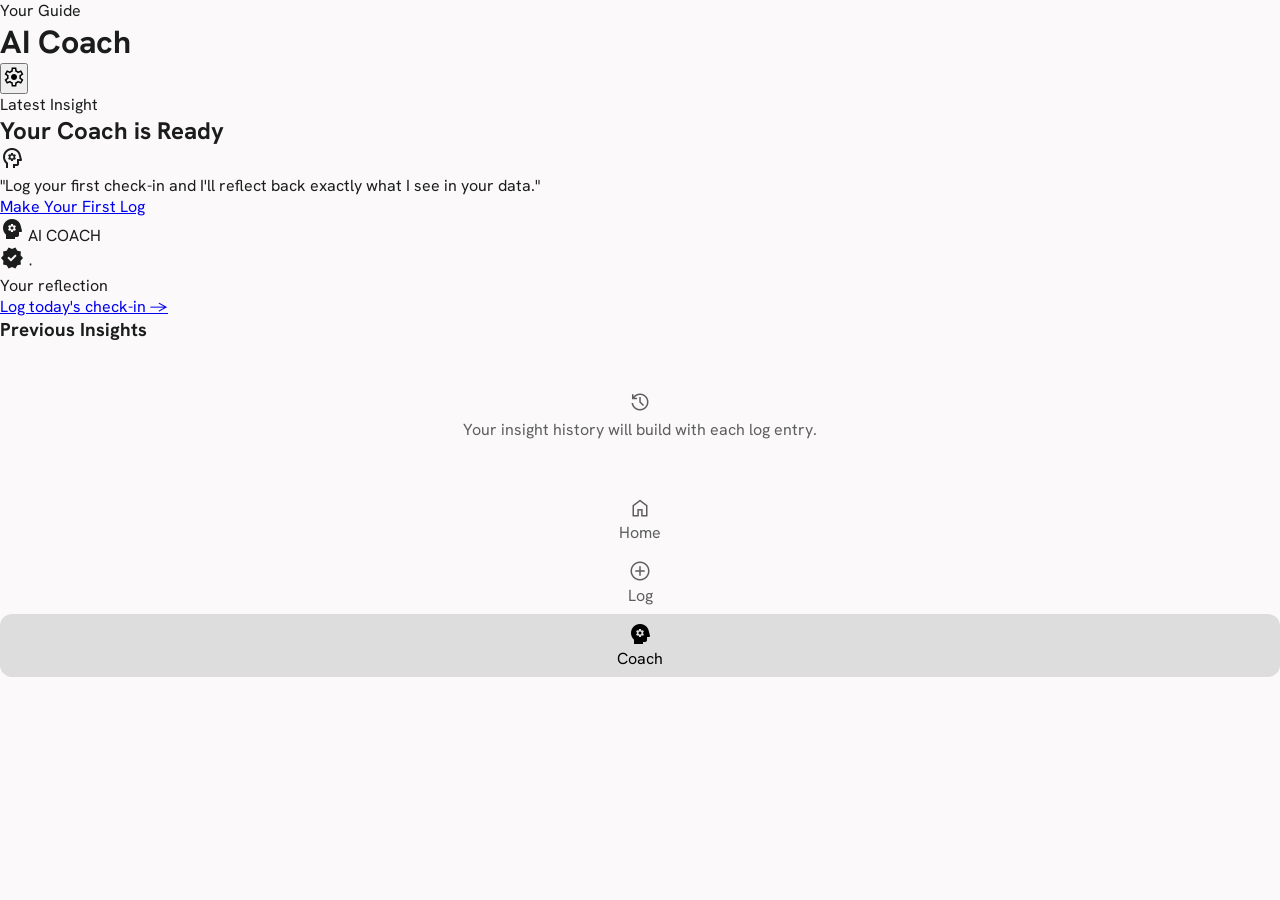
==== coach.html @ c9351e72 "Initial commit: MindLog MVP - AI-powered mental wellness coach app" ====
<!DOCTYPE html>
<html class="light" lang="en">
<head>
  <meta charset="utf-8"/>
  <meta content="width=device-width, initial-scale=1.0" name="viewport"/>
  <title>Coach | MindLog</title>
  <meta name="description" content="Your AI coach surfaces patterns and reflects real growth back to you — especially on days when progress feels invisible."/>

  <!-- Tailwind CSS -->
  <script src="https://cdn.tailwindcss.com?plugins=forms,container-queries"></script>
  <!-- Google Fonts -->
  <link href="https://fonts.googleapis.com/css2?family=EB+Garamond:ital,wght@0,400..800;1,400..800&family=Hanken+Grotesk:ital,wght@0,100..900;1,100..900&display=swap" rel="stylesheet"/>
  <link href="https://fonts.googleapis.com/css2?family=Material+Symbols+Outlined:wght,FILL@100..700,0..1&display=snap" rel="stylesheet"/>
  <!-- Shared Styles -->
  <link rel="stylesheet" href="style.css"/>

  <script id="tailwind-config">
    tailwind.config = {
      darkMode: "class",
      theme: {
        extend: {
          colors: {
            "on-secondary": "#ffffff", "on-tertiary": "#ffffff",
            "on-secondary-fixed-variant": "#454747", "on-secondary-container": "#606161",
            "deep-forest": "#2C362D", "surface-container-highest": "#e4e2e2",
            "outline": "#747878", "inverse-primary": "#c8c6c5",
            "on-error": "#ffffff", "inverse-surface": "#303031",
            "surface-container-low": "#f5f3f3", "mist-gray": "#F2F2F2",
            "secondary": "#5d5f5f", "surface-container": "#efeded",
            "background": "#fbf9f9", "inverse-on-surface": "#f2f0f0",
            "on-secondary-fixed": "#1a1c1c", "on-primary": "#ffffff",
            "on-surface-variant": "#444748", "primary-fixed-dim": "#c8c6c5",
            "surface-dim": "#dbdad9", "error": "#ba1a1a",
            "secondary-fixed-dim": "#c6c6c6", "surface": "#fbf9f9",
            "on-primary-container": "#858383", "tertiary-fixed-dim": "#c6c7c5",
            "on-primary-fixed-variant": "#474746", "on-background": "#1b1c1c",
            "on-primary-fixed": "#1c1b1b", "surface-tint": "#5f5e5e",
            "tertiary-container": "#1a1c1b", "error-container": "#ffdad6",
            "paper-white": "#FFFFFF", "outline-variant": "#c4c7c7",
            "on-tertiary-fixed-variant": "#454746", "on-tertiary-container": "#838483",
            "on-tertiary-fixed": "#1a1c1b", "surface-container-high": "#e9e8e7",
            "surface-variant": "#e4e2e2", "primary-container": "#1c1b1b",
            "on-error-container": "#93000a", "on-surface": "#1b1c1c",
            "primary-fixed": "#e5e2e1", "tertiary-fixed": "#e2e3e1",
            "tertiary": "#000000", "ink-black": "#000000",
            "surface-container-lowest": "#ffffff", "secondary-fixed": "#e2e2e2",
            "surface-bright": "#fbf9f9", "secondary-container": "#dddddd",
            "primary": "#000000"
          },
          borderRadius: { "DEFAULT": "0.125rem", "lg": "0.25rem", "xl": "0.5rem", "full": "0.75rem" },
          spacing: {
            "unit": "4px", "margin-desktop": "64px", "stack-sm": "12px",
            "container-max": "1200px", "stack-md": "24px", "stack-lg": "48px",
            "gutter": "24px", "margin-mobile": "20px"
          },
          fontFamily: {
            "body-lg": ["Hanken Grotesk"], "display-lg": ["EB Garamond"],
            "body-md": ["Hanken Grotesk"], "headline-md": ["EB Garamond"],
            "label-md": ["Hanken Grotesk"], "label-sm": ["Hanken Grotesk"],
            "display-lg-mobile": ["EB Garamond"], "headline-sm": ["EB Garamond"]
          },
          fontSize: {
            "body-lg":          ["18px", { lineHeight: "28px", fontWeight: "400" }],
            "display-lg":       ["48px", { lineHeight: "56px", letterSpacing: "-0.02em", fontWeight: "500" }],
            "body-md":          ["16px", { lineHeight: "24px", fontWeight: "400" }],
            "headline-md":      ["32px", { lineHeight: "40px", fontWeight: "500" }],
            "label-md":         ["14px", { lineHeight: "20px", letterSpacing: "0.05em", fontWeight: "600" }],
            "label-sm":         ["12px", { lineHeight: "16px", fontWeight: "500" }],
            "display-lg-mobile":["36px", { lineHeight: "44px", letterSpacing: "-0.01em", fontWeight: "500" }],
            "headline-sm":      ["24px", { lineHeight: "32px", fontWeight: "500" }]
          }
        }
      }
    }
  </script>
</head>

<body class="bg-background text-on-background min-h-screen font-body-md flex flex-col">

  <!-- ══════════════════════════════════════════
       TOP APP BAR
  ══════════════════════════════════════════ -->
  <header class="w-full top-0 sticky z-40 bg-background border-b border-outline-variant/40">
    <div class="flex justify-between items-center px-margin-mobile py-4 w-full max-w-container-max mx-auto">
      <div class="flex items-center gap-3">
        <div class="w-10 h-10 rounded-full overflow-hidden border border-outline-variant flex-shrink-0">
          <img
            alt="User profile"
            class="w-full h-full object-cover"
            src="https://api.dicebear.com/8.x/avataaars/svg?seed=mindlog&backgroundColor=b6e3f4"
            onerror="this.style.display='none'"
          />
        </div>
        <div>
          <p class="font-label-sm text-label-sm text-secondary uppercase tracking-widest">Your Guide</p>
          <h1 class="font-headline-sm text-headline-sm text-ink-black">AI Coach</h1>
        </div>
      </div>
      <button class="text-secondary hover:text-ink-black transition-colors p-2 rounded-lg hover:bg-mist-gray" aria-label="Settings">
        <span class="material-symbols-outlined">settings</span>
      </button>
    </div>
  </header>

  <!-- ══════════════════════════════════════════
       MAIN CONTENT
  ══════════════════════════════════════════ -->
  <main class="w-full max-w-container-max mx-auto px-margin-mobile pt-stack-md pb-32 flex flex-col gap-stack-lg flex-grow">

    <!-- ── Latest Insight Hero ── -->
    <section class="fade-in" style="animation-delay:0s" aria-label="Latest coach insight">
      <div class="flex flex-col gap-2 mb-4">
        <span class="font-label-sm text-label-sm text-secondary uppercase tracking-widest">Latest Insight</span>
        <h2 class="font-headline-sm text-headline-sm text-ink-black" id="latest-insight-headline">
          Your Coach is Ready
        </h2>
      </div>

      <!-- Latest insight card — empty state -->
      <div id="latest-insight-empty" class="bg-paper-white border border-outline-variant rounded-xl p-8 text-center">
        <span class="material-symbols-outlined text-[48px] text-outline-variant block mb-4" style="font-variation-settings:'FILL' 0;">psychology</span>
        <p class="font-body-lg text-body-lg text-secondary italic leading-relaxed">
          "Log your first check-in and I'll reflect back exactly what I see in your data."
        </p>
        <a href="log.html" class="mt-6 inline-block bg-ink-black text-paper-white px-6 py-3 rounded-full font-label-md text-label-md uppercase tracking-widest hover:opacity-90 transition-opacity">
          Make Your First Log
        </a>
      </div>

      <!-- Latest insight card — populated -->
      <div id="latest-insight-card" class="hidden bg-paper-white border border-outline-variant rounded-xl p-8 relative overflow-hidden">
        <!-- AI label pill -->
        <div class="absolute -top-3 left-6 bg-ink-black text-paper-white px-3 py-1 rounded-full flex items-center gap-2 ai-badge">
          <span class="material-symbols-outlined text-[14px]" style="font-variation-settings:'FILL' 1;">psychology</span>
          <span class="text-[10px] font-bold tracking-tight">AI COACH</span>
        </div>
        <!-- Meta info -->
        <div class="flex items-center gap-3 mt-2 mb-4">
          <span id="latest-mode-icon" class="material-symbols-outlined text-[20px]" style="font-variation-settings:'FILL' 1;">verified</span>
          <span id="latest-date" class="font-label-sm text-label-sm text-secondary"></span>
          <span class="text-outline-variant">·</span>
          <span id="latest-scores" class="font-label-sm text-label-sm text-secondary"></span>
        </div>
        <!-- Coach response text -->
        <blockquote id="latest-coach-text" class="font-body-lg text-body-lg text-on-surface leading-relaxed italic border-l-2 border-outline-variant pl-4 mb-4">
        </blockquote>
        <!-- User's note -->
        <div id="latest-note-row" class="hidden border-t border-outline-variant pt-4 mt-2">
          <p class="font-label-sm text-label-sm text-secondary uppercase tracking-widest mb-1">Your reflection</p>
          <p id="latest-note-text" class="font-body-md text-body-md text-on-surface-variant"></p>
        </div>
        <!-- Tags -->
        <div id="latest-tags" class="flex flex-wrap gap-2 mt-4"></div>
        <!-- Log again CTA -->
        <div class="mt-6 pt-4 border-t border-outline-variant">
          <a href="log.html" class="text-label-sm font-label-sm text-secondary hover:text-ink-black transition-colors underline decoration-outline-variant">
            Log today's check-in →
          </a>
        </div>
      </div>
    </section>

    <!-- ── Previous Insights ── -->
    <section class="fade-in" style="animation-delay:0.12s" aria-label="Insight history">
      <div class="flex justify-between items-end border-b border-outline-variant pb-3 mb-0">
        <h3 class="font-headline-sm text-headline-sm text-ink-black">Previous Insights</h3>
        <span id="entry-count-label" class="font-label-sm text-label-sm text-secondary"></span>
      </div>

      <!-- History list -->
      <div id="history-list" role="list">
        <!-- Populated by coach.js -->
      </div>

      <!-- Empty history state -->
      <div id="history-empty" class="hidden empty-state py-10">
        <span class="material-symbols-outlined text-[36px] text-outline-variant block mx-auto mb-3">history</span>
        <p class="text-secondary font-body-md">Your insight history will build with each log entry.</p>
      </div>
    </section>

  </main>

  <!-- ══════════════════════════════════════════
       BOTTOM NAV BAR
  ══════════════════════════════════════════ -->
  <nav class="fixed bottom-0 w-full z-50 border-t border-outline-variant bg-paper-white" aria-label="Main navigation">
    <div class="flex justify-around items-center px-4 py-2 max-w-container-max mx-auto">
      <a id="nav-home" href="index.html" class="nav-item" aria-label="Home">
        <span class="material-symbols-outlined">home</span>
        <span class="font-label-md text-label-md">Home</span>
      </a>
      <a id="nav-log" href="log.html" class="nav-item" aria-label="Log">
        <span class="material-symbols-outlined">add_circle</span>
        <span class="font-label-md text-label-md">Log</span>
      </a>
      <a id="nav-coach" href="coach.html" class="nav-item active" aria-label="Coach">
        <span class="material-symbols-outlined" style="font-variation-settings:'FILL' 1;">psychology</span>
        <span class="font-label-md text-label-md">Coach</span>
      </a>
    </div>
  </nav>

  <!-- Scripts -->
  <script src="app.js"></script>
  <script src="coach.js"></script>
</body>
</html>
---- style.css ----
/* ============================================================
   MindLog — Shared Stylesheet
   Typography: EB Garamond (display) + Hanken Grotesk (body)
   Palette: near-monochrome editorial
   ============================================================ */

/* ---------- Base Reset & Body ---------- */
*, *::before, *::after { box-sizing: border-box; margin: 0; padding: 0; }

body {
  font-family: 'Hanken Grotesk', sans-serif;
  background-color: #fbf9f9;
  color: #1b1c1c;
  -webkit-font-smoothing: antialiased;
  -moz-osx-font-smoothing: grayscale;
  min-height: max(884px, 100dvh);
}

/* ---------- Material Symbols ---------- */
.material-symbols-outlined {
  font-variation-settings: 'FILL' 0, 'wght' 300, 'GRAD' 0, 'opsz' 24;
  user-select: none;
}

/* ---------- Scrollbar Hiding ---------- */
.no-scrollbar::-webkit-scrollbar { display: none; }
.no-scrollbar { -ms-overflow-style: none; scrollbar-width: none; }

/* ---------- Glass Card ---------- */
.glass-card {
  background: rgba(255, 255, 255, 0.72);
  backdrop-filter: blur(10px);
  -webkit-backdrop-filter: blur(10px);
  border: 1px solid #e4e2e2;
}

/* ---------- Range Slider — Custom Styling ---------- */
input[type="range"] {
  -webkit-appearance: none;
  appearance: none;
  width: 100%;
  background: transparent;
  cursor: pointer;
}

input[type="range"]::-webkit-slider-runnable-track {
  width: 100%;
  height: 2px;
  background: #c4c7c7;
  border-radius: 1px;
}

input[type="range"]::-moz-range-track {
  width: 100%;
  height: 2px;
  background: #c4c7c7;
  border-radius: 1px;
}

input[type="range"]::-webkit-slider-thumb {
  -webkit-appearance: none;
  height: 20px;
  width: 20px;
  border-radius: 50%;
  background: #000000;
  cursor: pointer;
  margin-top: -9px;
  border: 3px solid #ffffff;
  box-shadow: 0 2px 6px rgba(0, 0, 0, 0.18);
  transition: transform 0.15s ease, box-shadow 0.15s ease;
}

input[type="range"]::-moz-range-thumb {
  height: 20px;
  width: 20px;
  border-radius: 50%;
  background: #000000;
  cursor: pointer;
  border: 3px solid #ffffff;
  box-shadow: 0 2px 6px rgba(0, 0, 0, 0.18);
  transition: transform 0.15s ease;
}

input[type="range"]:hover::-webkit-slider-thumb {
  transform: scale(1.15);
  box-shadow: 0 3px 10px rgba(0, 0, 0, 0.25);
}

input[type="range"]:hover::-moz-range-thumb {
  transform: scale(1.15);
}

/* ---------- Mode Cards ---------- */
.mode-card {
  transition: all 0.25s cubic-bezier(0.4, 0, 0.2, 1);
  border: 1px solid #c4c7c7;
  border-radius: 0.5rem;
  background-color: #ffffff;
  cursor: pointer;
  display: flex;
  flex-direction: column;
  align-items: center;
  padding: 1rem;
  width: 100%;
  outline: none;
}

.mode-card:hover {
  background-color: #F2F2F2;
  transform: translateY(-1px);
  box-shadow: 0 2px 8px rgba(0, 0, 0, 0.07);
}

.mode-card.active {
  border-color: #000000;
  border-width: 2px;
  background-color: #F2F2F2;
}

.mode-card:focus-visible {
  outline: 2px solid #000;
  outline-offset: 2px;
}

/* ---------- Coach History Items ---------- */
.history-item {
  transition: background-color 0.2s ease, padding-left 0.2s ease;
  border-bottom: 1px solid #c4c7c7;
  padding: 1.5rem 0.5rem;
  border-radius: 0.5rem;
  text-align: left;
  width: 100%;
  background: none;
  cursor: pointer;
  outline: none;
}

.history-item:hover {
  background-color: rgba(242, 242, 242, 0.7);
}

.history-item:last-child {
  border-bottom: none;
}

.history-item .chevron {
  transition: transform 0.25s ease;
}

.history-item.expanded .chevron {
  transform: rotate(90deg);
}

.history-item .detail-panel {
  max-height: 0;
  overflow: hidden;
  transition: max-height 0.35s cubic-bezier(0.4, 0, 0.2, 1), opacity 0.3s ease;
  opacity: 0;
}

.history-item.expanded .detail-panel {
  max-height: 500px;
  opacity: 1;
}

/* ---------- Section Fade-In Animation ---------- */
@keyframes fadeSlideUp {
  from { opacity: 0; transform: translateY(12px); }
  to   { opacity: 1; transform: translateY(0); }
}

.fade-in {
  animation: fadeSlideUp 0.5s ease-out both;
}

/* ---------- Bottom Nav Active State ---------- */
.nav-item {
  display: flex;
  flex-direction: column;
  align-items: center;
  justify-content: center;
  padding: 0.5rem 1rem;
  border-radius: 0.75rem;
  transition: background-color 0.2s ease, transform 0.15s ease;
  text-decoration: none;
  color: #5d5f5f;
  gap: 2px;
}

.nav-item:hover {
  background-color: #F2F2F2;
}

.nav-item.active {
  background-color: #dddddd;
  color: #000000;
}

.nav-item:active {
  transform: scale(0.92);
}

/* ---------- Chart Container ---------- */
.chart-container {
  position: relative;
  width: 100%;
  height: 180px;
}

/* ---------- Pill Tags ---------- */
.pill-tag {
  background-color: #F2F2F2;
  color: #000000;
  padding: 0.25rem 0.75rem;
  border-radius: 99px;
  font-size: 12px;
  font-weight: 600;
  letter-spacing: 0.04em;
  text-transform: uppercase;
  font-family: 'Hanken Grotesk', sans-serif;
}

/* ---------- Subtle Pulse on AI Badge ---------- */
@keyframes subtlePulse {
  0%, 100% { opacity: 1; }
  50% { opacity: 0.75; }
}

.ai-badge {
  animation: subtlePulse 2.8s ease-in-out infinite;
}

/* ---------- Empty State ---------- */
.empty-state {
  text-align: center;
  padding: 3rem 1rem;
  color: #5d5f5f;
}

/* ---------- Toast Notification ---------- */
.toast {
  position: fixed;
  bottom: 90px;
  left: 50%;
  transform: translateX(-50%) translateY(20px);
  background: #000000;
  color: #ffffff;
  padding: 0.75rem 1.5rem;
  border-radius: 99px;
  font-size: 14px;
  font-family: 'Hanken Grotesk', sans-serif;
  font-weight: 600;
  letter-spacing: 0.04em;
  opacity: 0;
  transition: all 0.35s cubic-bezier(0.4, 0, 0.2, 1);
  z-index: 1000;
  white-space: nowrap;
}

.toast.show {
  opacity: 1;
  transform: translateX(-50%) translateY(0);
}

/* ---------- Spinner for AI Loading ---------- */
@keyframes spin {
  to { transform: rotate(360deg); }
}

.spinner {
  width: 18px;
  height: 18px;
  border: 2px solid rgba(255,255,255,0.3);
  border-top-color: #fff;
  border-radius: 50%;
  animation: spin 0.7s linear infinite;
  display: inline-block;
}

/* ---------- Focus Ring ---------- */
button:focus-visible, a:focus-visible {
  outline: 2px solid #000;
  outline-offset: 2px;
}
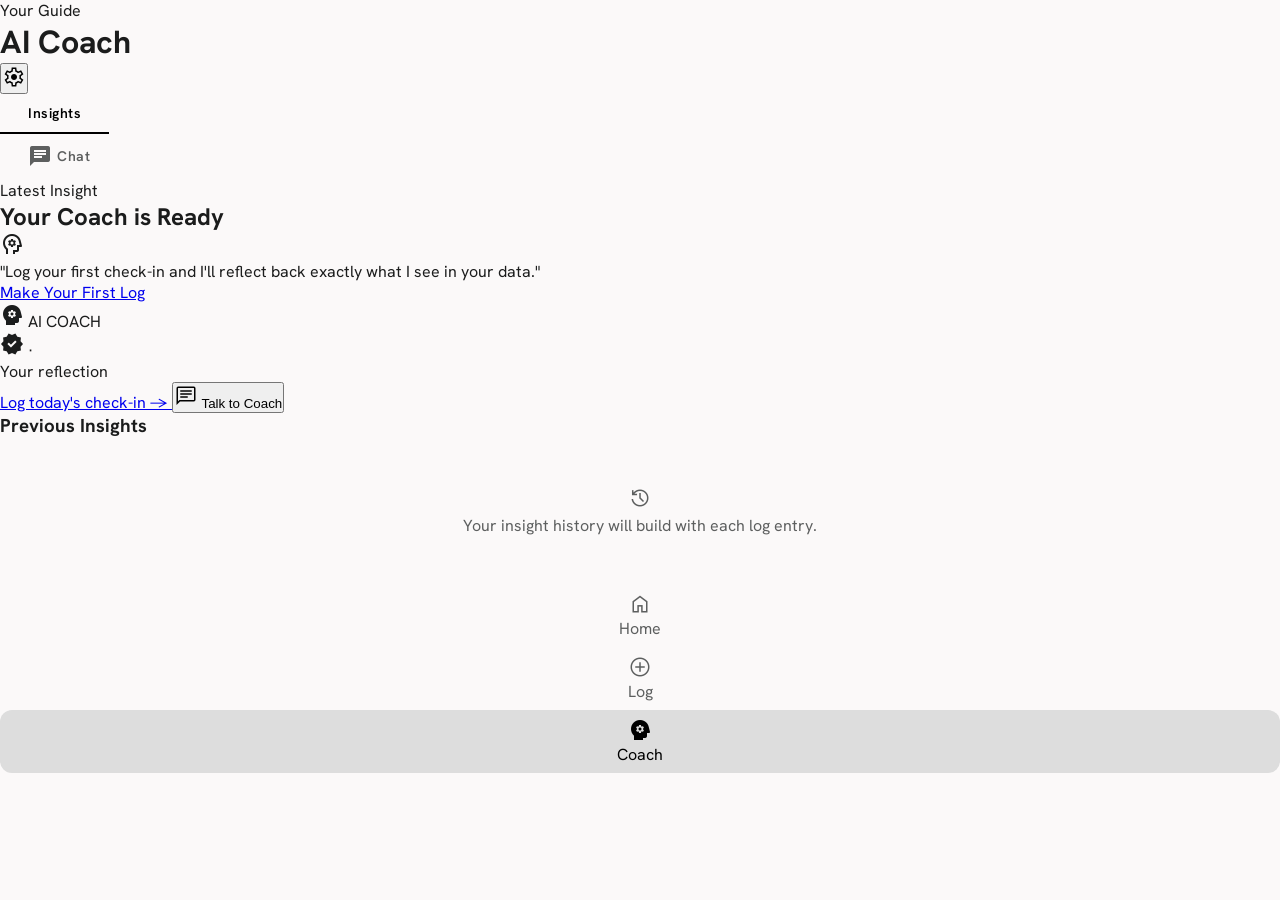
==== commit c196e73a: "Add chat feature, Groq AI integration, local server launcher, improved fallbacks" ====
--- a/coach.html
+++ b/coach.html
@@ -100,86 +100,177 @@
         <span class="material-symbols-outlined">settings</span>
       </button>
     </div>
+
+    <!-- ── Tab Switcher ── -->
+    <div class="flex px-margin-mobile max-w-container-max mx-auto" style="gap: 8px;" role="tablist" aria-label="Coach sections">
+      <button
+        id="tab-insights"
+        class="coach-tab active-tab"
+        role="tab" aria-selected="true" aria-controls="panel-insights"
+        onclick="switchTab('insights')"
+      >Insights</button>
+      <button
+        id="tab-chat"
+        class="coach-tab"
+        role="tab" aria-selected="false" aria-controls="panel-chat"
+        onclick="switchTab('chat')"
+      >
+        <span class="material-symbols-outlined text-[14px] align-middle mr-1" style="font-variation-settings:'FILL' 1;">chat</span>
+        Chat
+      </button>
+    </div>
   </header>
+
 
   <!-- ══════════════════════════════════════════
        MAIN CONTENT
   ══════════════════════════════════════════ -->
-  <main class="w-full max-w-container-max mx-auto px-margin-mobile pt-stack-md pb-32 flex flex-col gap-stack-lg flex-grow">
-
-    <!-- ── Latest Insight Hero ── -->
-    <section class="fade-in" style="animation-delay:0s" aria-label="Latest coach insight">
-      <div class="flex flex-col gap-2 mb-4">
-        <span class="font-label-sm text-label-sm text-secondary uppercase tracking-widest">Latest Insight</span>
-        <h2 class="font-headline-sm text-headline-sm text-ink-black" id="latest-insight-headline">
-          Your Coach is Ready
-        </h2>
-      </div>
-
-      <!-- Latest insight card — empty state -->
-      <div id="latest-insight-empty" class="bg-paper-white border border-outline-variant rounded-xl p-8 text-center">
-        <span class="material-symbols-outlined text-[48px] text-outline-variant block mb-4" style="font-variation-settings:'FILL' 0;">psychology</span>
-        <p class="font-body-lg text-body-lg text-secondary italic leading-relaxed">
-          "Log your first check-in and I'll reflect back exactly what I see in your data."
-        </p>
-        <a href="log.html" class="mt-6 inline-block bg-ink-black text-paper-white px-6 py-3 rounded-full font-label-md text-label-md uppercase tracking-widest hover:opacity-90 transition-opacity">
-          Make Your First Log
-        </a>
-      </div>
-
-      <!-- Latest insight card — populated -->
-      <div id="latest-insight-card" class="hidden bg-paper-white border border-outline-variant rounded-xl p-8 relative overflow-hidden">
-        <!-- AI label pill -->
-        <div class="absolute -top-3 left-6 bg-ink-black text-paper-white px-3 py-1 rounded-full flex items-center gap-2 ai-badge">
-          <span class="material-symbols-outlined text-[14px]" style="font-variation-settings:'FILL' 1;">psychology</span>
-          <span class="text-[10px] font-bold tracking-tight">AI COACH</span>
-        </div>
-        <!-- Meta info -->
-        <div class="flex items-center gap-3 mt-2 mb-4">
-          <span id="latest-mode-icon" class="material-symbols-outlined text-[20px]" style="font-variation-settings:'FILL' 1;">verified</span>
-          <span id="latest-date" class="font-label-sm text-label-sm text-secondary"></span>
-          <span class="text-outline-variant">·</span>
-          <span id="latest-scores" class="font-label-sm text-label-sm text-secondary"></span>
-        </div>
-        <!-- Coach response text -->
-        <blockquote id="latest-coach-text" class="font-body-lg text-body-lg text-on-surface leading-relaxed italic border-l-2 border-outline-variant pl-4 mb-4">
-        </blockquote>
-        <!-- User's note -->
-        <div id="latest-note-row" class="hidden border-t border-outline-variant pt-4 mt-2">
-          <p class="font-label-sm text-label-sm text-secondary uppercase tracking-widest mb-1">Your reflection</p>
-          <p id="latest-note-text" class="font-body-md text-body-md text-on-surface-variant"></p>
-        </div>
-        <!-- Tags -->
-        <div id="latest-tags" class="flex flex-wrap gap-2 mt-4"></div>
-        <!-- Log again CTA -->
-        <div class="mt-6 pt-4 border-t border-outline-variant">
-          <a href="log.html" class="text-label-sm font-label-sm text-secondary hover:text-ink-black transition-colors underline decoration-outline-variant">
-            Log today's check-in →
+  <main class="w-full max-w-container-max mx-auto flex flex-col flex-grow" style="min-height:0">
+
+    <!-- ══════════════════════════════════════════
+         PANEL: INSIGHTS
+    ══════════════════════════════════════════ -->
+    <div id="panel-insights" role="tabpanel" aria-labelledby="tab-insights"
+         class="px-margin-mobile pt-stack-md pb-32 flex flex-col gap-stack-lg">
+
+      <!-- ── Latest Insight Hero ── -->
+      <section class="fade-in" style="animation-delay:0s" aria-label="Latest coach insight">
+        <div class="flex flex-col gap-2 mb-4">
+          <span class="font-label-sm text-label-sm text-secondary uppercase tracking-widest">Latest Insight</span>
+          <h2 class="font-headline-sm text-headline-sm text-ink-black" id="latest-insight-headline">
+            Your Coach is Ready
+          </h2>
+        </div>
+
+        <!-- empty state -->
+        <div id="latest-insight-empty" class="bg-paper-white border border-outline-variant rounded-xl p-8 text-center">
+          <span class="material-symbols-outlined text-[48px] text-outline-variant block mb-4" style="font-variation-settings:'FILL' 0;">psychology</span>
+          <p class="font-body-lg text-body-lg text-secondary italic leading-relaxed">
+            "Log your first check-in and I'll reflect back exactly what I see in your data."
+          </p>
+          <a href="log.html" class="mt-6 inline-block bg-ink-black text-paper-white px-6 py-3 rounded-full font-label-md text-label-md uppercase tracking-widest hover:opacity-90 transition-opacity">
+            Make Your First Log
           </a>
         </div>
-      </div>
-    </section>
-
-    <!-- ── Previous Insights ── -->
-    <section class="fade-in" style="animation-delay:0.12s" aria-label="Insight history">
-      <div class="flex justify-between items-end border-b border-outline-variant pb-3 mb-0">
-        <h3 class="font-headline-sm text-headline-sm text-ink-black">Previous Insights</h3>
-        <span id="entry-count-label" class="font-label-sm text-label-sm text-secondary"></span>
-      </div>
-
-      <!-- History list -->
-      <div id="history-list" role="list">
-        <!-- Populated by coach.js -->
-      </div>
-
-      <!-- Empty history state -->
-      <div id="history-empty" class="hidden empty-state py-10">
-        <span class="material-symbols-outlined text-[36px] text-outline-variant block mx-auto mb-3">history</span>
-        <p class="text-secondary font-body-md">Your insight history will build with each log entry.</p>
-      </div>
-    </section>
+
+        <!-- populated state -->
+        <div id="latest-insight-card" class="hidden bg-paper-white border border-outline-variant rounded-xl p-8 relative overflow-hidden">
+          <div class="absolute -top-3 left-6 bg-ink-black text-paper-white px-3 py-1 rounded-full flex items-center gap-2 ai-badge">
+            <span class="material-symbols-outlined text-[14px]" style="font-variation-settings:'FILL' 1;">psychology</span>
+            <span class="text-[10px] font-bold tracking-tight">AI COACH</span>
+          </div>
+          <div class="flex items-center gap-3 mt-2 mb-4">
+            <span id="latest-mode-icon" class="material-symbols-outlined text-[20px]" style="font-variation-settings:'FILL' 1;">verified</span>
+            <span id="latest-date" class="font-label-sm text-label-sm text-secondary"></span>
+            <span class="text-outline-variant">·</span>
+            <span id="latest-scores" class="font-label-sm text-label-sm text-secondary"></span>
+          </div>
+          <blockquote id="latest-coach-text" class="font-body-lg text-body-lg text-on-surface leading-relaxed italic border-l-2 border-outline-variant pl-4 mb-4"></blockquote>
+          <div id="latest-note-row" class="hidden border-t border-outline-variant pt-4 mt-2">
+            <p class="font-label-sm text-label-sm text-secondary uppercase tracking-widest mb-1">Your reflection</p>
+            <p id="latest-note-text" class="font-body-md text-body-md text-on-surface-variant"></p>
+          </div>
+          <div id="latest-tags" class="flex flex-wrap gap-2 mt-4"></div>
+          <div class="mt-6 pt-4 border-t border-outline-variant flex items-center justify-between">
+            <a href="log.html" class="text-label-sm font-label-sm text-secondary hover:text-ink-black transition-colors underline decoration-outline-variant">
+              Log today's check-in →
+            </a>
+            <button onclick="switchTab('chat')" class="text-label-sm font-label-sm text-secondary hover:text-ink-black transition-colors flex items-center gap-1">
+              <span class="material-symbols-outlined text-[14px]">chat</span>
+              Talk to Coach
+            </button>
+          </div>
+        </div>
+      </section>
+
+      <!-- ── Previous Insights ── -->
+      <section class="fade-in" style="animation-delay:0.12s" aria-label="Insight history">
+        <div class="flex justify-between items-end border-b border-outline-variant pb-3 mb-0">
+          <h3 class="font-headline-sm text-headline-sm text-ink-black">Previous Insights</h3>
+          <span id="entry-count-label" class="font-label-sm text-label-sm text-secondary"></span>
+        </div>
+        <div id="history-list" role="list"></div>
+        <div id="history-empty" class="hidden empty-state py-10">
+          <span class="material-symbols-outlined text-[36px] text-outline-variant block mx-auto mb-3">history</span>
+          <p class="text-secondary font-body-md">Your insight history will build with each log entry.</p>
+        </div>
+      </section>
+    </div>
+
+    <!-- ══════════════════════════════════════════
+         PANEL: CHAT
+    ══════════════════════════════════════════ -->
+    <div id="panel-chat" role="tabpanel" aria-labelledby="tab-chat"
+         style="display:none; position:fixed; top:130px; left:0; right:0; bottom:65px; flex-direction:column; background:#fbf9f9;">
+
+      <!-- ── Groq Status Bar ── -->
+      <div id="groq-status-bar" style="display:flex; align-items:center; justify-content:center; gap:6px; padding:6px 20px; border-bottom:1px solid #e4e2e2; background:#fbf9f9; flex-shrink:0;">
+        <span id="groq-status-dot" style="width:7px; height:7px; border-radius:50%; background:#c4c7c7; display:inline-block; flex-shrink:0;"></span>
+        <span id="groq-status-text" style="font-family:'Hanken Grotesk',sans-serif; font-size:11px; font-weight:600; letter-spacing:0.06em; text-transform:uppercase; color:#747878;">Checking connection…</span>
+      </div>
+
+      <!-- Message list -->
+      <div id="chat-messages"
+           class="no-scrollbar"
+           style="flex:1; overflow-y:auto; padding:16px 20px 16px 20px; display:flex; flex-direction:column; gap:16px;">
+
+        <!-- Welcome message (shown when no chat history) -->
+        <div id="chat-welcome" class="flex flex-col items-center justify-center h-full text-center py-12 gap-4">
+          <div class="w-14 h-14 rounded-full bg-ink-black flex items-center justify-center ai-badge">
+            <span class="material-symbols-outlined text-paper-white" style="font-variation-settings:'FILL' 1;">psychology</span>
+          </div>
+          <div>
+            <p class="font-headline-sm text-headline-sm text-ink-black mb-1">Talk to your Coach</p>
+            <p class="font-body-md text-body-md text-secondary max-w-xs mx-auto">
+              Share what's on your mind. I have context from your logs and I'll give you honest, specific feedback — not generic advice.
+            </p>
+          </div>
+          <!-- Starter prompts -->
+          <div class="flex flex-col gap-2 w-full max-w-xs mt-2" id="starter-prompts">
+            <button class="starter-prompt" onclick="sendStarterPrompt(this)">I'm not sure if my habits are actually helping</button>
+            <button class="starter-prompt" onclick="sendStarterPrompt(this)">I feel like I'm making progress but can't see it</button>
+            <button class="starter-prompt" onclick="sendStarterPrompt(this)">I keep losing consistency — why?</button>
+          </div>
+        </div>
+      </div>
+
+
+      <!-- Typing indicator (hidden by default) -->
+      <div id="typing-indicator" class="hidden" style="padding:0 20px 6px 20px;">
+        <div class="chat-bubble-coach" style="width:fit-content; padding: 12px 16px;">
+          <span class="typing-dot"></span>
+          <span class="typing-dot"></span>
+          <span class="typing-dot"></span>
+        </div>
+      </div>
+
+      <!-- Input bar — sits naturally at the bottom of the flex column -->
+      <div style="padding:10px 20px 12px 20px; border-top:1px solid #e4e2e2; background:#fbf9f9; flex-shrink:0;">
+        <div style="display:flex; align-items:flex-end; gap:12px;">
+          <textarea
+            id="chat-input"
+            placeholder="What's on your mind?"
+            rows="1"
+            maxlength="500"
+            class="chat-textarea"
+            aria-label="Message to coach"
+            onkeydown="handleChatKey(event)"
+            oninput="autoResizeTextarea(this)"
+          ></textarea>
+          <button
+            id="chat-send-btn"
+            onclick="sendChatMessage()"
+            aria-label="Send message"
+            class="chat-send-btn"
+          >
+            <span class="material-symbols-outlined" style="font-size:20px; font-variation-settings:'FILL' 1;">send</span>
+          </button>
+        </div>
+      </div>
+    </div>
 
   </main>
+
 
   <!-- ══════════════════════════════════════════
        BOTTOM NAV BAR
@@ -204,5 +295,6 @@
   <!-- Scripts -->
   <script src="app.js"></script>
   <script src="coach.js"></script>
+  <script src="chat.js"></script>
 </body>
 </html>
--- a/style.css
+++ b/style.css
@@ -282,3 +282,199 @@
   outline: 2px solid #000;
   outline-offset: 2px;
 }
+
+/* ──────────────────────────────────────────────────────────────
+   COACH TAB SWITCHER
+────────────────────────────────────────────────────────────── */
+.coach-tab {
+  font-family: 'Hanken Grotesk', sans-serif;
+  font-size: 14px;
+  font-weight: 600;
+  letter-spacing: 0.04em;
+  padding: 10px 28px;
+  border: none;
+  background: none;
+  cursor: pointer;
+  color: #5d5f5f;
+  border-bottom: 2px solid transparent;
+  transition: color 0.2s ease, border-color 0.2s ease;
+  display: flex;
+  align-items: center;
+  gap: 5px;
+}
+
+.coach-tab.active-tab {
+  color: #000000;
+  border-bottom-color: #000000;
+}
+
+.coach-tab:hover:not(.active-tab) {
+  color: #1b1c1c;
+}
+
+/* ──────────────────────────────────────────────────────────────
+   CHAT BUBBLES
+────────────────────────────────────────────────────────────── */
+
+/* User bubble — right aligned, ink black */
+.chat-bubble-user {
+  align-self: flex-end;
+  background: #000000;
+  color: #ffffff;
+  padding: 12px 16px;
+  border-radius: 18px 18px 4px 18px;
+  font-family: 'Hanken Grotesk', sans-serif;
+  font-size: 16px;
+  line-height: 24px;
+  max-width: 80%;
+  word-wrap: break-word;
+  animation: fadeSlideUp 0.25s ease-out both;
+}
+
+/* Coach bubble — left aligned, paper white card */
+.chat-bubble-coach {
+  align-self: flex-start;
+  background: #ffffff;
+  color: #1b1c1c;
+  padding: 14px 18px;
+  border-radius: 18px 18px 18px 4px;
+  border: 1px solid #e4e2e2;
+  font-family: 'EB Garamond', serif;
+  font-size: 18px;
+  line-height: 28px;
+  font-style: italic;
+  max-width: 85%;
+  word-wrap: break-word;
+  animation: fadeSlideUp 0.3s ease-out both;
+}
+
+/* Coach bubble label */
+.chat-coach-label {
+  display: flex;
+  align-items: center;
+  gap: 6px;
+  margin-bottom: 8px;
+  font-family: 'Hanken Grotesk', sans-serif;
+  font-size: 11px;
+  font-weight: 700;
+  letter-spacing: 0.08em;
+  text-transform: uppercase;
+  color: #5d5f5f;
+  font-style: normal;
+}
+
+/* Timestamp under bubbles */
+.chat-timestamp {
+  font-family: 'Hanken Grotesk', sans-serif;
+  font-size: 11px;
+  color: #747878;
+  margin-top: 4px;
+  font-style: normal;
+}
+
+.chat-bubble-user + .chat-timestamp { text-align: right; align-self: flex-end; }
+.chat-bubble-coach + .chat-timestamp { text-align: left; align-self: flex-start; }
+
+/* ──────────────────────────────────────────────────────────────
+   TYPING INDICATOR
+────────────────────────────────────────────────────────────── */
+.typing-dot {
+  display: inline-block;
+  width: 7px;
+  height: 7px;
+  background: #747878;
+  border-radius: 50%;
+  margin: 0 2px;
+  animation: typingBounce 1.2s infinite ease-in-out;
+}
+
+.typing-dot:nth-child(1) { animation-delay: 0s; }
+.typing-dot:nth-child(2) { animation-delay: 0.2s; }
+.typing-dot:nth-child(3) { animation-delay: 0.4s; }
+
+@keyframes typingBounce {
+  0%, 80%, 100% { transform: translateY(0); opacity: 0.4; }
+  40%           { transform: translateY(-6px); opacity: 1; }
+}
+
+/* ──────────────────────────────────────────────────────────────
+   CHAT INPUT BAR
+────────────────────────────────────────────────────────────── */
+.chat-input-bar {
+  position: fixed;
+  bottom: 65px; /* above nav bar */
+  left: 0;
+  right: 0;
+  background: #fbf9f9;
+  border-top: 1px solid #e4e2e2;
+  padding: 10px 20px;
+  z-index: 40;
+}
+
+.chat-textarea {
+  flex: 1;
+  background: #ffffff;
+  border: 1px solid #c4c7c7;
+  border-radius: 24px;
+  padding: 10px 16px;
+  font-family: 'Hanken Grotesk', sans-serif;
+  font-size: 16px;
+  line-height: 22px;
+  color: #1b1c1c;
+  resize: none;
+  outline: none;
+  max-height: 120px;
+  overflow-y: auto;
+  transition: border-color 0.2s ease;
+}
+
+.chat-textarea:focus {
+  border-color: #000000;
+}
+
+.chat-textarea::placeholder {
+  color: #747878;
+}
+
+.chat-send-btn {
+  width: 44px;
+  height: 44px;
+  border-radius: 50%;
+  background: #000000;
+  color: #ffffff;
+  border: none;
+  cursor: pointer;
+  display: flex;
+  align-items: center;
+  justify-content: center;
+  flex-shrink: 0;
+  transition: opacity 0.2s ease, transform 0.15s ease;
+}
+
+.chat-send-btn:hover { opacity: 0.85; }
+.chat-send-btn:active { transform: scale(0.92); }
+.chat-send-btn:disabled { opacity: 0.4; cursor: not-allowed; }
+
+/* ──────────────────────────────────────────────────────────────
+   STARTER PROMPT CHIPS
+────────────────────────────────────────────────────────────── */
+.starter-prompt {
+  width: 100%;
+  text-align: left;
+  padding: 10px 16px;
+  border: 1px solid #c4c7c7;
+  border-radius: 12px;
+  background: #ffffff;
+  font-family: 'Hanken Grotesk', sans-serif;
+  font-size: 14px;
+  color: #1b1c1c;
+  cursor: pointer;
+  transition: background 0.2s ease, border-color 0.2s ease, transform 0.15s ease;
+}
+
+.starter-prompt:hover {
+  background: #F2F2F2;
+  border-color: #000;
+  transform: translateY(-1px);
+}
+
